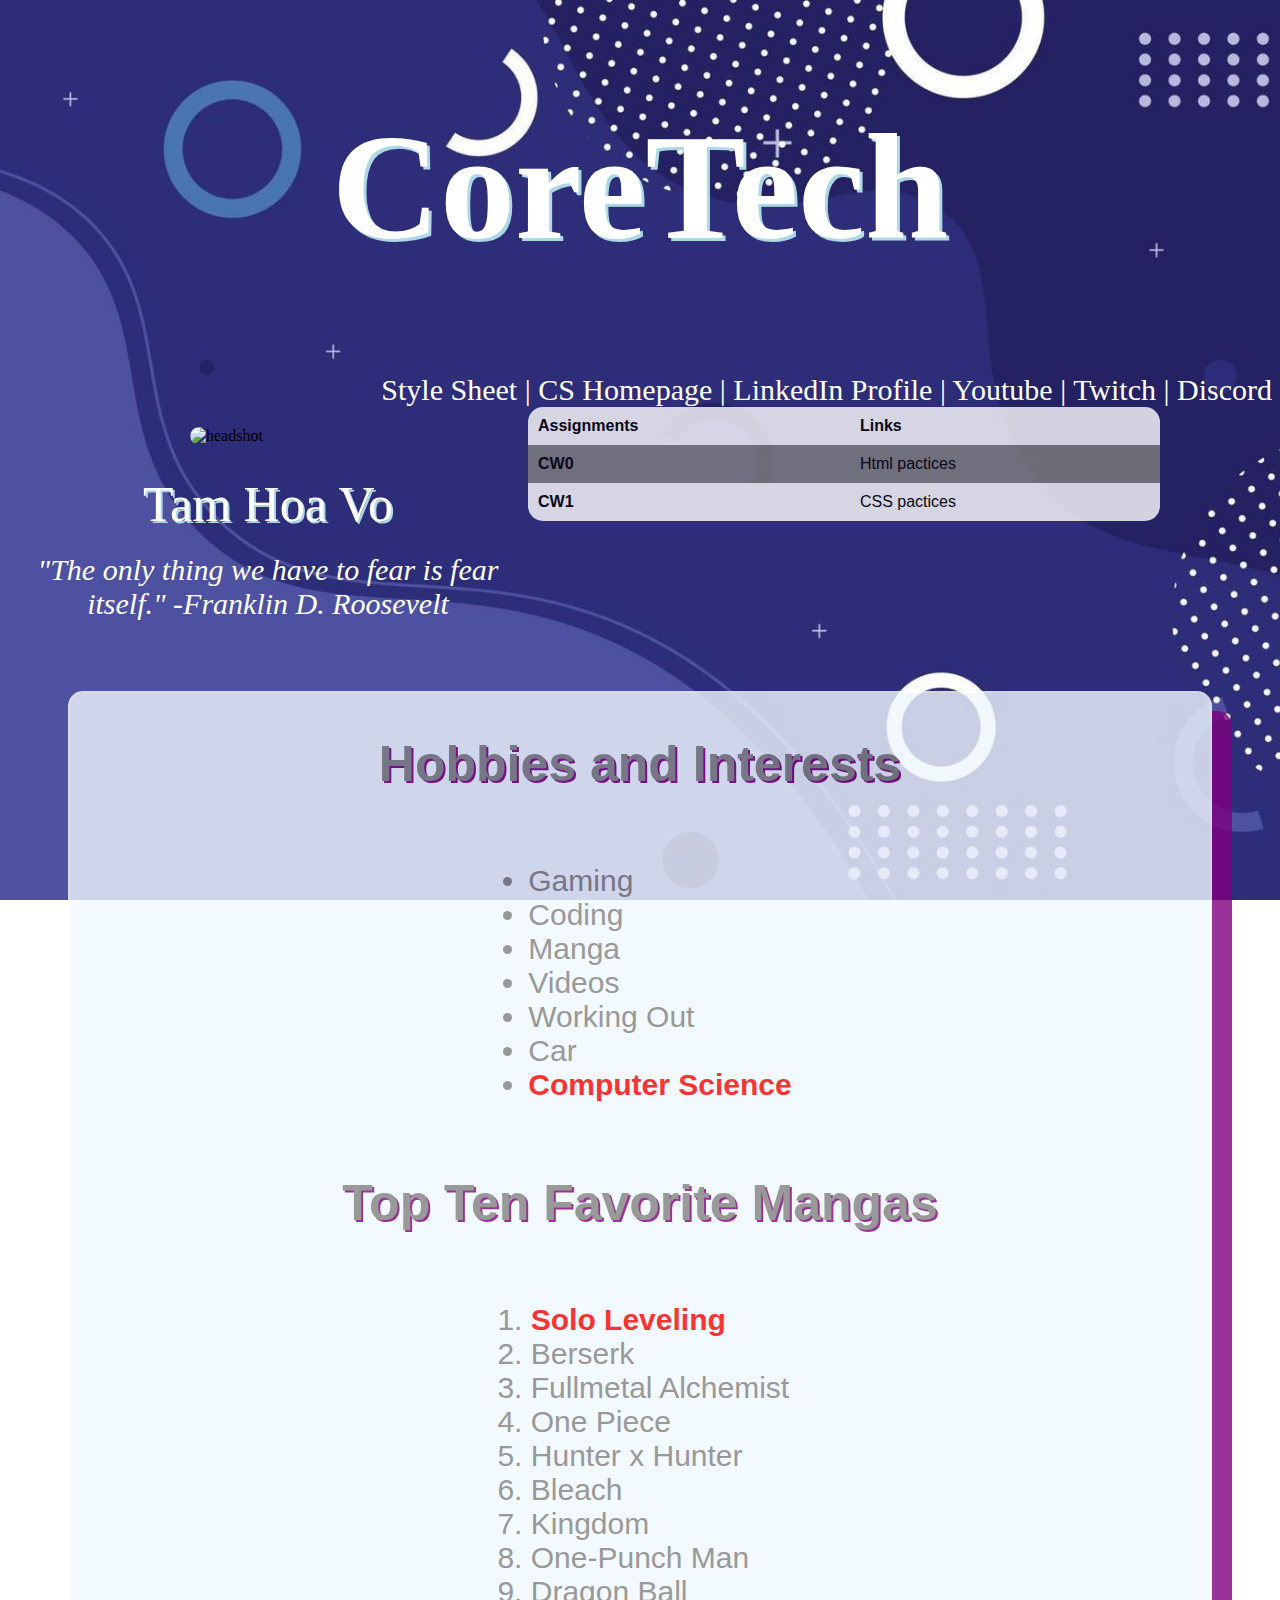
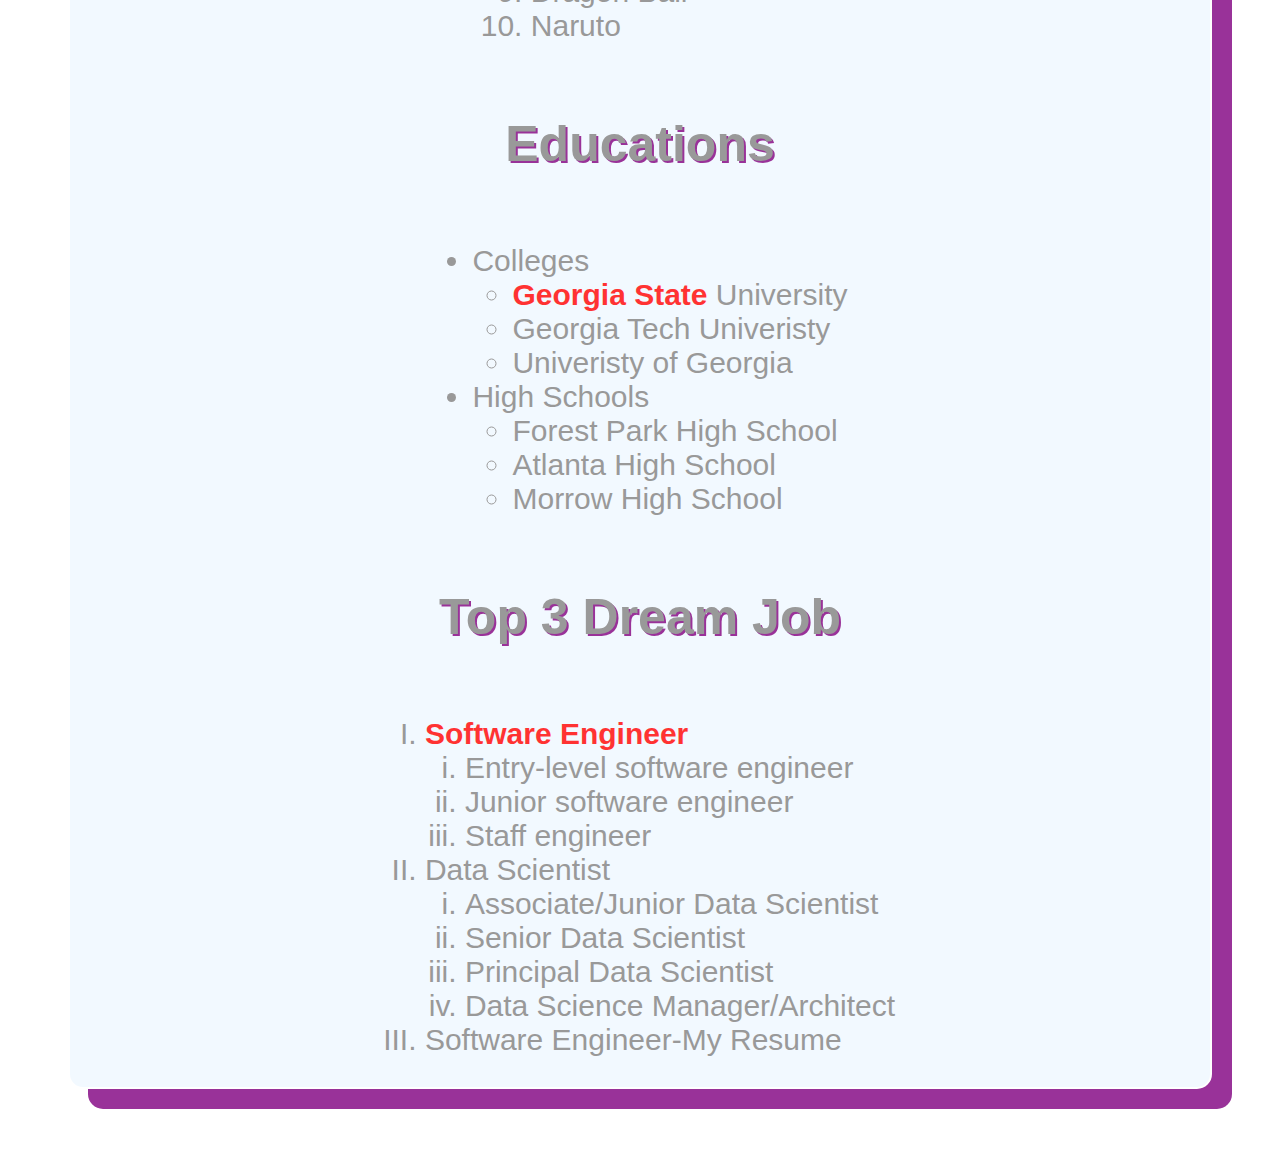
==== index.html @ f17f8818 "Add all files in homework1" ====
<!DOCTYPE html>
<html>
    <head>
        <meta charset="UTF-8">
        <link rel="stylesheet" type="text/css" href="styles.css">
        <title>CoreTech</title>  
    </head>   
    <header>
        <h1>CoreTech</h1>
        <div id="link">
            <a class="homelink" href="styles.css">Style Sheet |</a> 
            <a class="homelink" href="https://csds.gsu.edu/">CS Homepage |</a>
            <a class="homelink" href="https://www.linkedin.com/in/tamhoavo/">LinkedIn Profile |</a>
            <a class="homelink" href="https://www.youtube.com/">Youtube |</a>
            <a class="homelink" href="https://www.twitch.tv/">Twitch |</a>
            <a class="homelink" href="https://discord.com/">Discord</a>
        </div>     
    </header>
    <body>
        <!--profile-->
        <div id="pfp">
            <div id="photo-con">
                <img id="photo" img src="headshot.JPG" alt="headshot">
                <div class="name">Tam Hoa Vo</div>
                <div class="quote">"The only thing we have to fear is fear itself." -Franklin D. Roosevelt</div>
            </div> 
            <!--table area--> 
            <table id="table">
                <!--row1-->
                <tr class="twhite">
                    <th>Assignments</th>
                    <th>Links</th>
                </tr>
                <!--row2-->
                <tr class="tgray">
                    <th>CW0</th>
                    <td><a class="tablelink" href="https://codd.cs.gsu.edu/~tvo72/wp/cw/cw0/index.html">Html pactices</a></td>
                </tr>
                <!--row3-->
                <tr class="twhite">
                    <th>CW1</th>
                    <td><a class="tablelink" href="https://codd.cs.gsu.edu/~tvo72/wp/cw/cw1/classwork01.html">CSS pactices</a></td>
                </tr>
            </table>
        </div>
        <!--List area-->   
        <div id="hobbies">
            <h2 class="listhead">Hobbies and Interests</h2>
            <ul class="list">
                <li><a class="listlink" href="https://www.reddit.com/r/gaming/">Gaming</a></li>
                <li><a class="listlink" href="https://code.org/">Coding</a></li>
                <li>Manga</li>
                <li>Videos</li>
                <li>Working Out</li>
                <li>Car</li>
                <li><span class="highlight">Computer Science</span></li>
            </ul>
            <h2 class="listhead">Top Ten Favorite Mangas</h2>
            <ol class="list">
                <li><span class="highlight">Solo Leveling</span></li>
                <li>Berserk</li>
                <li>Fullmetal Alchemist</li>
                <li>One Piece</li>
                <li>Hunter x Hunter</li>
                <li>Bleach</li>
                <li>Kingdom</li>
                <li>One-Punch Man</li>
                <li>Dragon Ball</li>
                <li>Naruto</li>
            </ol>
            <h2 class="listhead">Educations</h2>
            <ul class="list">
                <li>Colleges
                    <ul type="circle">
                        <li><span class="highlight">Georgia State</span> University</li>
                        <li>Georgia Tech Univeristy</li>
                        <li>Univeristy of Georgia</li>
                    </ul>
                </li>
                <li>High Schools
                    <ul type="circle">
                        <li>Forest Park High School</li>
                        <li>Atlanta High School</li>
                        <li>Morrow High School</li>
                    </ul>
                </li>
            </ul>
            <h2 class="listhead">Top 3 Dream Job</h2>
            <ol class="list" type="I">   
                <li><span class="highlight">Software Engineer</span>
                    <ol type="i">
                        <li>Entry-level software engineer</li>
                        <li>Junior software engineer</li>
                        <li>Staff engineer</li>
                    </ol>
                </li>
                <li>Data Scientist
                    <ol type="i">
                        <li>Associate/Junior Data Scientist</li>
                        <li>Senior Data Scientist</li>
                        <li>Principal Data Scientist</li>
                        <li>Data Science Manager/Architect</li>
                    </ol>
                </li>
                <li><a class="listlink" href="resume.pdf" target="_blank">Software Engineer-My Resume</a></li>
            </ol>
        </div>
    </body>
</html>
---- styles.css ----
body{
    background-image: url("background.jpg");
    background-attachment: fixed;
    background-position: center;
    background-repeat: no-repeat;
    background-size: cover;
}
h1{
    text-align: center;
    font-size: 150px;
    color: white;
    text-shadow: 3px 3px lightblue;
}
#link{
    font-size: 30px;
    text-align: right;
}
.homelink{
    color: white;
    text-decoration: none;
}
.homelink:hover{
    color: blue;
    text-decoration: underline;
}
#pfp{
    display: flex;
    justify-content: flex-start;
    align-items: flex-start;
    flex-direction: row;
}
#photo-con{
    display: flex;
    flex-direction: column;
    align-items: center;
}
#photo{
    z-index: 1;
    position: relative;
    height: 30%;
    width: 30%;
    object-fit: cover;
    border: 2px;
    border-radius: 15px;
    margin: 20px;
}
.quote{
    font-size:30px;
    font-style: italic;
    position: relative;
    color: white;
    text-align: center;
    margin: 10px;
    max-width: 500px;
}
.name{
    font-size:50px;
    position: relative;
    color: white;
    text-align: left;
    margin: 10px;
    text-shadow: 2px 2px lightblue;  
}
#table{
    width: 50%;
    border: 2px;
    border-radius: 15px;
    border-spacing: 0;
    overflow: hidden;
}
th, td{
    padding: 10px;
    text-align: left;
}
.twhite{
    background-color: white;
    text-align: left;
    font-family: Arial, Helvetica, sans-serif;
    text-shadow: 1px 1px 1px 1px lightcyan;
    opacity: 0.8;
}
.tgray{
    background-color: gray;
    text-align: left;
    font-family: Arial, Helvetica, sans-serif;
    text-shadow: 1px 1px 1px 1px lightcyan;
    opacity: 0.8;
}
.tablelink{
    color: black;
    text-decoration: none;
}
.tablelink:hover{
    color: blue;
    text-decoration: underline;
}
#hobbies{
    display: flex;
    justify-content: flex-start;
    align-items: center;
    flex-direction: column;
    border: 2px solid white;
    border-radius: 15px;
    box-shadow: 20px 20px purple;
    background-color: aliceblue;  
    opacity: 0.8;
    margin: 60px;
}
.listhead{
    font-size: 50px;
    color: gray;
    text-shadow: 2px 2px purple;
    font-family: Arial, Helvetica, sans-serif;
}
.list{
    color: gray;
    font-size: 30px;
    font-family: Arial, Helvetica, sans-serif;
}
.listlink{
    color: gray;
    text-decoration: none;
}
.listlink:hover{
    color: blue;
    text-decoration: underline;
}
.highlight{
    color: red;
    font-weight: bold;
}
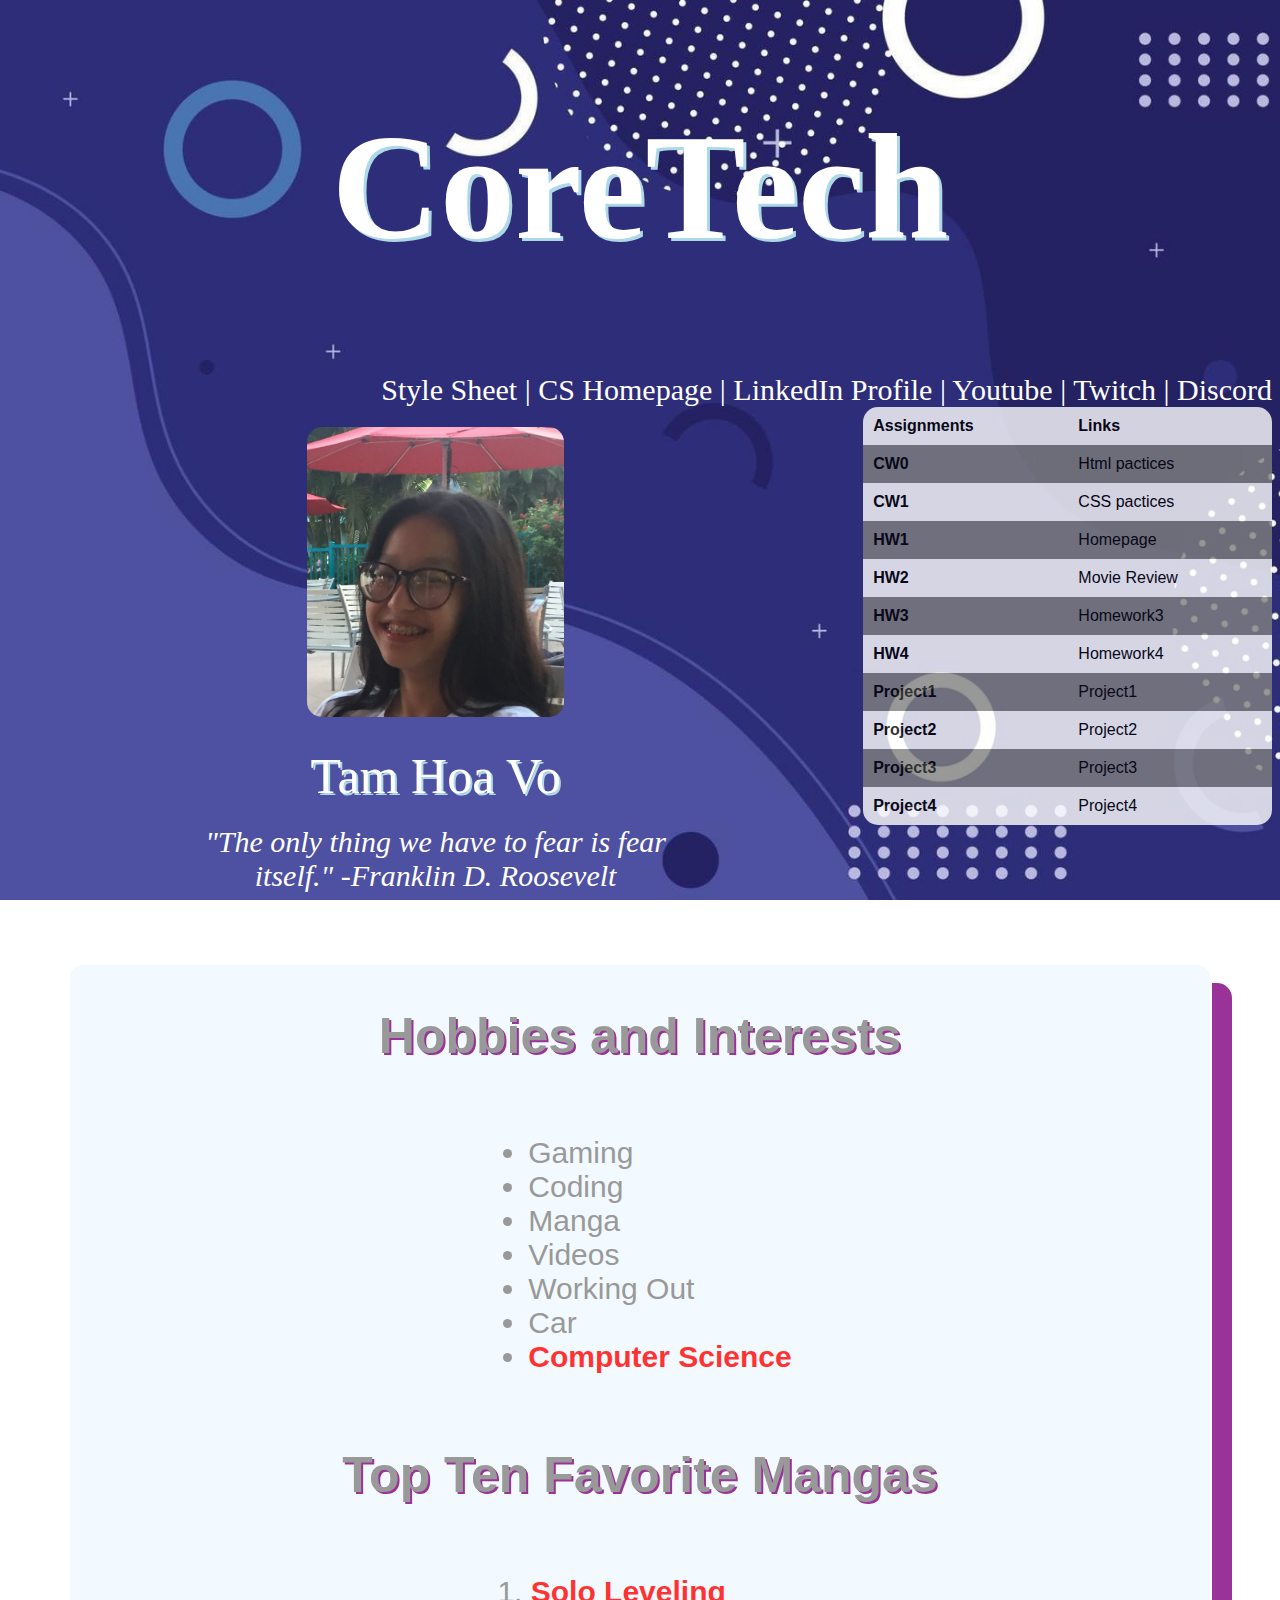
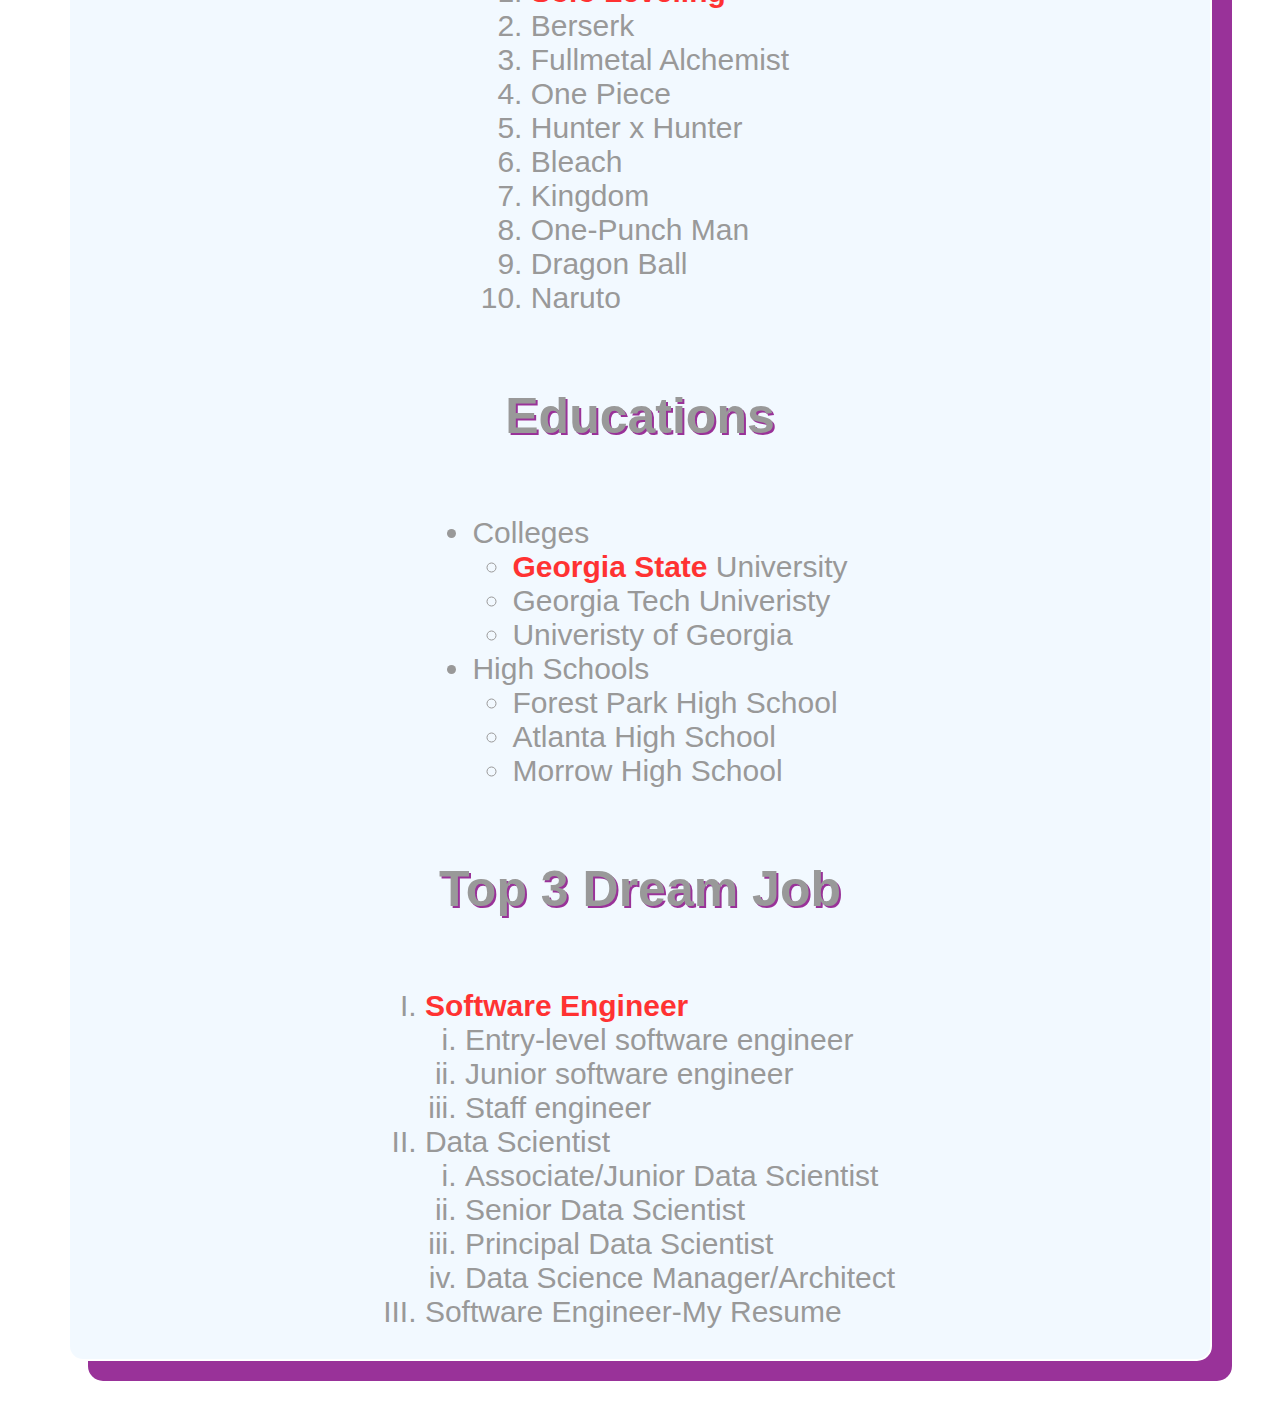
==== commit 9399cab6: "file updates for hw2" ====
--- a/index.html
+++ b/index.html
@@ -1,109 +1,149 @@
-<!DOCTYPE html>
-<html>
-    <head>
-        <meta charset="UTF-8">
-        <link rel="stylesheet" type="text/css" href="styles.css">
-        <title>CoreTech</title>  
-    </head>   
-    <header>
-        <h1>CoreTech</h1>
-        <div id="link">
-            <a class="homelink" href="styles.css">Style Sheet |</a> 
-            <a class="homelink" href="https://csds.gsu.edu/">CS Homepage |</a>
-            <a class="homelink" href="https://www.linkedin.com/in/tamhoavo/">LinkedIn Profile |</a>
-            <a class="homelink" href="https://www.youtube.com/">Youtube |</a>
-            <a class="homelink" href="https://www.twitch.tv/">Twitch |</a>
-            <a class="homelink" href="https://discord.com/">Discord</a>
-        </div>     
-    </header>
-    <body>
-        <!--profile-->
-        <div id="pfp">
-            <div id="photo-con">
-                <img id="photo" img src="headshot.JPG" alt="headshot">
-                <div class="name">Tam Hoa Vo</div>
-                <div class="quote">"The only thing we have to fear is fear itself." -Franklin D. Roosevelt</div>
-            </div> 
-            <!--table area--> 
-            <table id="table">
-                <!--row1-->
-                <tr class="twhite">
-                    <th>Assignments</th>
-                    <th>Links</th>
-                </tr>
-                <!--row2-->
-                <tr class="tgray">
-                    <th>CW0</th>
-                    <td><a class="tablelink" href="https://codd.cs.gsu.edu/~tvo72/wp/cw/cw0/index.html">Html pactices</a></td>
-                </tr>
-                <!--row3-->
-                <tr class="twhite">
-                    <th>CW1</th>
-                    <td><a class="tablelink" href="https://codd.cs.gsu.edu/~tvo72/wp/cw/cw1/classwork01.html">CSS pactices</a></td>
-                </tr>
-            </table>
-        </div>
-        <!--List area-->   
-        <div id="hobbies">
-            <h2 class="listhead">Hobbies and Interests</h2>
-            <ul class="list">
-                <li><a class="listlink" href="https://www.reddit.com/r/gaming/">Gaming</a></li>
-                <li><a class="listlink" href="https://code.org/">Coding</a></li>
-                <li>Manga</li>
-                <li>Videos</li>
-                <li>Working Out</li>
-                <li>Car</li>
-                <li><span class="highlight">Computer Science</span></li>
-            </ul>
-            <h2 class="listhead">Top Ten Favorite Mangas</h2>
-            <ol class="list">
-                <li><span class="highlight">Solo Leveling</span></li>
-                <li>Berserk</li>
-                <li>Fullmetal Alchemist</li>
-                <li>One Piece</li>
-                <li>Hunter x Hunter</li>
-                <li>Bleach</li>
-                <li>Kingdom</li>
-                <li>One-Punch Man</li>
-                <li>Dragon Ball</li>
-                <li>Naruto</li>
-            </ol>
-            <h2 class="listhead">Educations</h2>
-            <ul class="list">
-                <li>Colleges
-                    <ul type="circle">
-                        <li><span class="highlight">Georgia State</span> University</li>
-                        <li>Georgia Tech Univeristy</li>
-                        <li>Univeristy of Georgia</li>
-                    </ul>
-                </li>
-                <li>High Schools
-                    <ul type="circle">
-                        <li>Forest Park High School</li>
-                        <li>Atlanta High School</li>
-                        <li>Morrow High School</li>
-                    </ul>
-                </li>
-            </ul>
-            <h2 class="listhead">Top 3 Dream Job</h2>
-            <ol class="list" type="I">   
-                <li><span class="highlight">Software Engineer</span>
-                    <ol type="i">
-                        <li>Entry-level software engineer</li>
-                        <li>Junior software engineer</li>
-                        <li>Staff engineer</li>
-                    </ol>
-                </li>
-                <li>Data Scientist
-                    <ol type="i">
-                        <li>Associate/Junior Data Scientist</li>
-                        <li>Senior Data Scientist</li>
-                        <li>Principal Data Scientist</li>
-                        <li>Data Science Manager/Architect</li>
-                    </ol>
-                </li>
-                <li><a class="listlink" href="resume.pdf" target="_blank">Software Engineer-My Resume</a></li>
-            </ol>
-        </div>
-    </body>
+<!DOCTYPE html>
+<html>
+    <head>
+        <meta charset="UTF-8">
+        <link rel="stylesheet" type="text/css" href="styles.css">
+        <title>CoreTech</title>  
+    </head>   
+    <header>
+        <h1>CoreTech</h1>
+        <div id="link">
+            <a class="homelink" href="styles.css">Style Sheet |</a> 
+            <a class="homelink" href="https://csds.gsu.edu/">CS Homepage |</a>
+            <a class="homelink" href="https://www.linkedin.com/in/tamhoavo/">LinkedIn Profile |</a>
+            <a class="homelink" href="https://www.youtube.com/">Youtube |</a>
+            <a class="homelink" href="https://www.twitch.tv/">Twitch |</a>
+            <a class="homelink" href="https://discord.com/">Discord</a>
+        </div>     
+    </header>
+    <body>
+        <!--profile-->
+        <div id="pfp">
+            <div id="photo-con">
+                <img id="photo" img src="headshot.JPG" alt="headshot">
+                <div class="name">Tam Hoa Vo</div>
+                <div class="quote">"The only thing we have to fear is fear itself." -Franklin D. Roosevelt</div>
+            </div> 
+            <!--table area--> 
+            <table id="table">
+                <!--row1-->
+                <tr class="twhite">
+                    <th>Assignments</th>
+                    <th>Links</th>
+                </tr>
+                <!--row2-->
+                <tr class="tgray">
+                    <th>CW0</th>
+                    <td><a class="tablelink" href="https://codd.cs.gsu.edu/~tvo72/wp/cw/cw0/index.html">Html pactices</a></td>
+                </tr>
+                <!--row3-->
+                <tr class="twhite">
+                    <th>CW1</th>
+                    <td><a class="tablelink" href="https://codd.cs.gsu.edu/~tvo72/wp/cw/cw1/classwork01.html">CSS pactices</a></td>
+                </tr>
+                <!--row4-->
+                <tr class="tgray">
+                    <th>HW1</th>
+                    <td><a class="tablelink" href="index.html">Homepage</a></td>
+                </tr>
+                <!--row5-->
+                <tr class="twhite">
+                    <th>HW2</th>
+                    <td><a class="tablelink" href="https://codd.cs.gsu.edu/~tvo72/wp/hw/hw2/tmnt.html">Movie Review</a></td>
+                </tr>
+                <!--row6-->
+                <tr class="tgray">
+                    <th>HW3</th>
+                    <td><a class="tablelink" href="">Homework3</a></td>
+                </tr>
+                <!--row7-->
+                <tr class="twhite">
+                    <th>HW4</th>
+                    <td><a class="tablelink" href="">Homework4</a></td>
+                </tr>
+                <!--row8-->
+                <tr class="tgray">
+                    <th>Project1</th>
+                    <td><a class="tablelink" href="">Project1</a></td>
+                </tr>
+                <!--row9-->
+                <tr class="twhite">
+                    <th>Project2</th>
+                    <td><a class="tablelink" href="">Project2</a></td>
+                </tr>
+                <!--row10-->
+                <tr class="tgray">
+                    <th>Project3</th>
+                    <td><a class="tablelink" href="">Project3</a></td>
+                </tr>
+                <!--row11-->
+                <tr class="twhite">
+                    <th>Project4</th>
+                    <td><a class="tablelink" href="">Project4</a></td>
+                </tr>
+            </table>
+        </div>
+        <!--List area-->   
+        <div id="hobbies">
+            <h2 class="listhead">Hobbies and Interests</h2>
+            <ul class="list">
+                <li><a class="listlink" href="https://www.reddit.com/r/gaming/">Gaming</a></li>
+                <li><a class="listlink" href="https://code.org/">Coding</a></li>
+                <li>Manga</li>
+                <li>Videos</li>
+                <li>Working Out</li>
+                <li>Car</li>
+                <li><span class="highlight">Computer Science</span></li>
+            </ul>
+            <h2 class="listhead">Top Ten Favorite Mangas</h2>
+            <ol class="list">
+                <li><span class="highlight">Solo Leveling</span></li>
+                <li>Berserk</li>
+                <li>Fullmetal Alchemist</li>
+                <li>One Piece</li>
+                <li>Hunter x Hunter</li>
+                <li>Bleach</li>
+                <li>Kingdom</li>
+                <li>One-Punch Man</li>
+                <li>Dragon Ball</li>
+                <li>Naruto</li>
+            </ol>
+            <h2 class="listhead">Educations</h2>
+            <ul class="list">
+                <li>Colleges
+                    <ul type="circle">
+                        <li><span class="highlight">Georgia State</span> University</li>
+                        <li>Georgia Tech Univeristy</li>
+                        <li>Univeristy of Georgia</li>
+                    </ul>
+                </li>
+                <li>High Schools
+                    <ul type="circle">
+                        <li>Forest Park High School</li>
+                        <li>Atlanta High School</li>
+                        <li>Morrow High School</li>
+                    </ul>
+                </li>
+            </ul>
+            <h2 class="listhead">Top 3 Dream Job</h2>
+            <ol class="list" type="I">   
+                <li><span class="highlight">Software Engineer</span>
+                    <ol type="i">
+                        <li>Entry-level software engineer</li>
+                        <li>Junior software engineer</li>
+                        <li>Staff engineer</li>
+                    </ol>
+                </li>
+                <li>Data Scientist
+                    <ol type="i">
+                        <li>Associate/Junior Data Scientist</li>
+                        <li>Senior Data Scientist</li>
+                        <li>Principal Data Scientist</li>
+                        <li>Data Science Manager/Architect</li>
+                    </ol>
+                </li>
+                <li><a class="listlink" href="resume.pdf" target="_blank">Software Engineer-My Resume</a></li>
+            </ol>
+        </div>
+    </body>
 </html>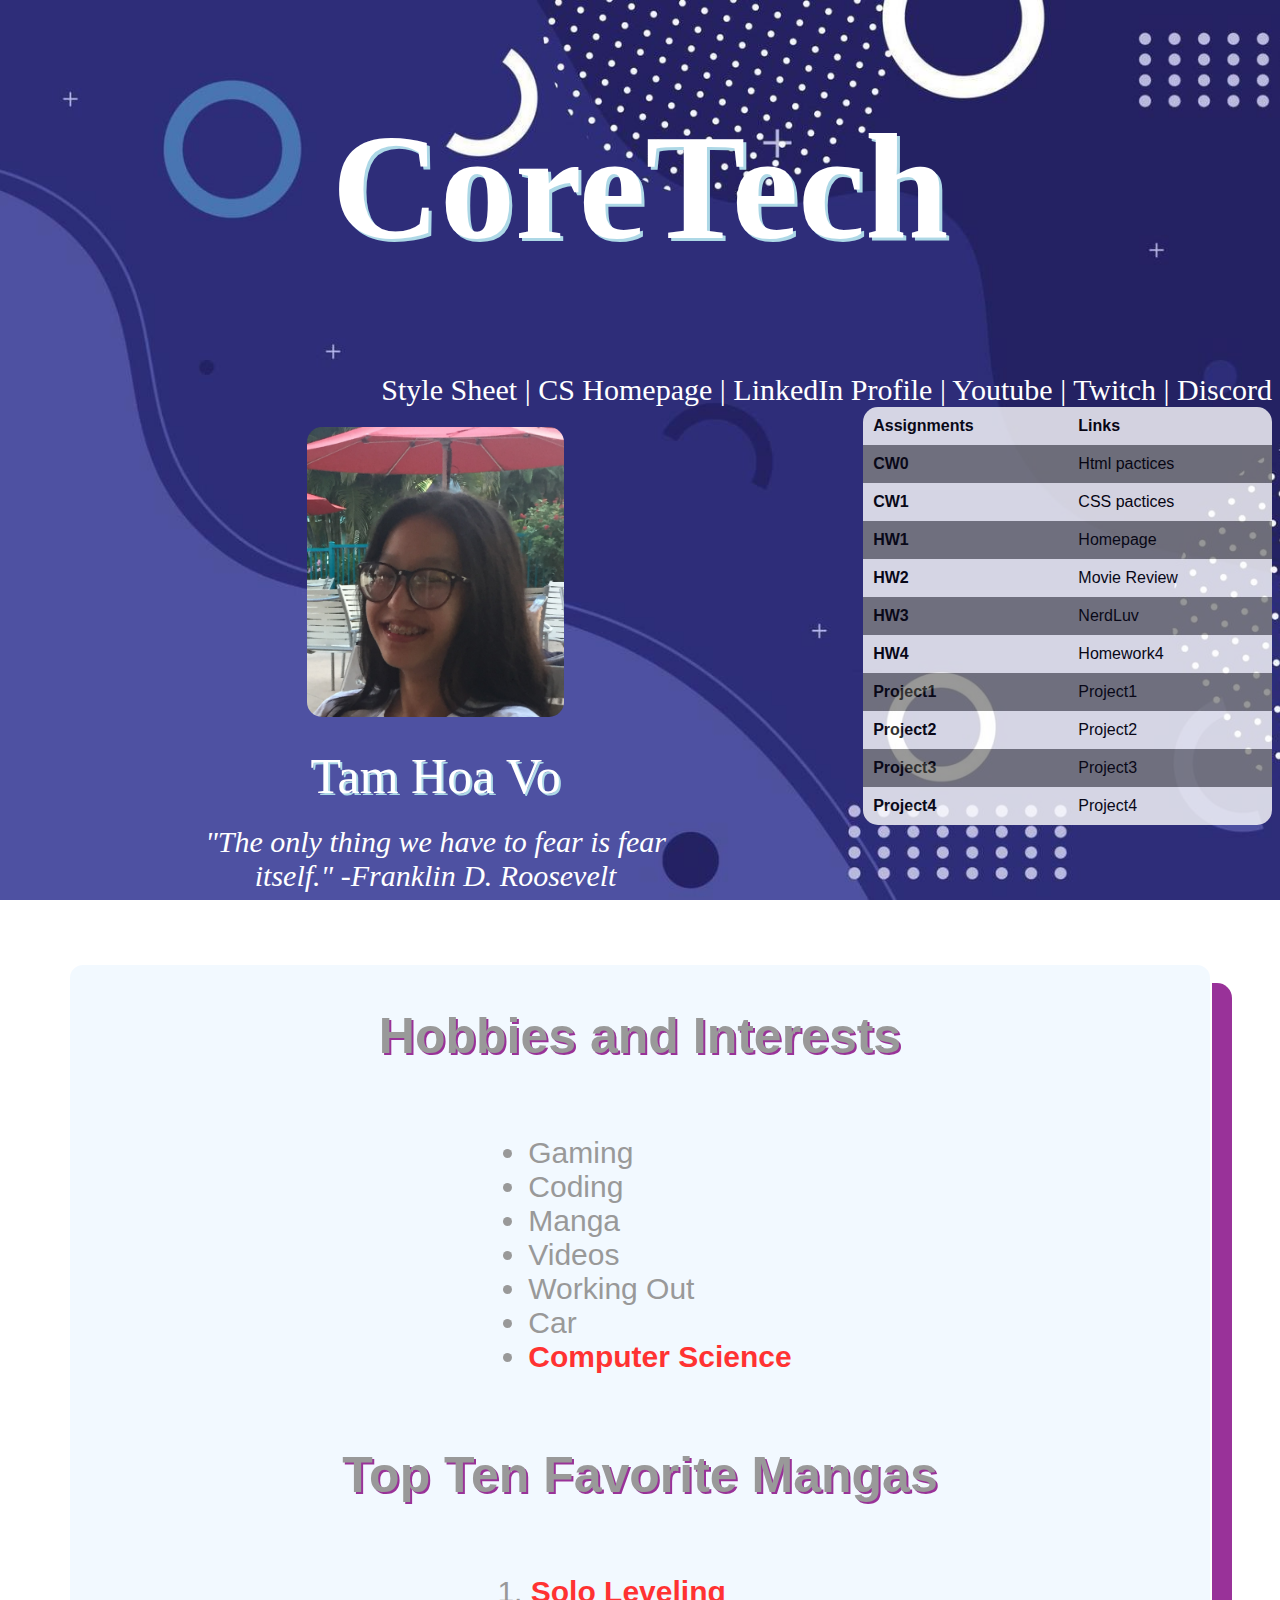
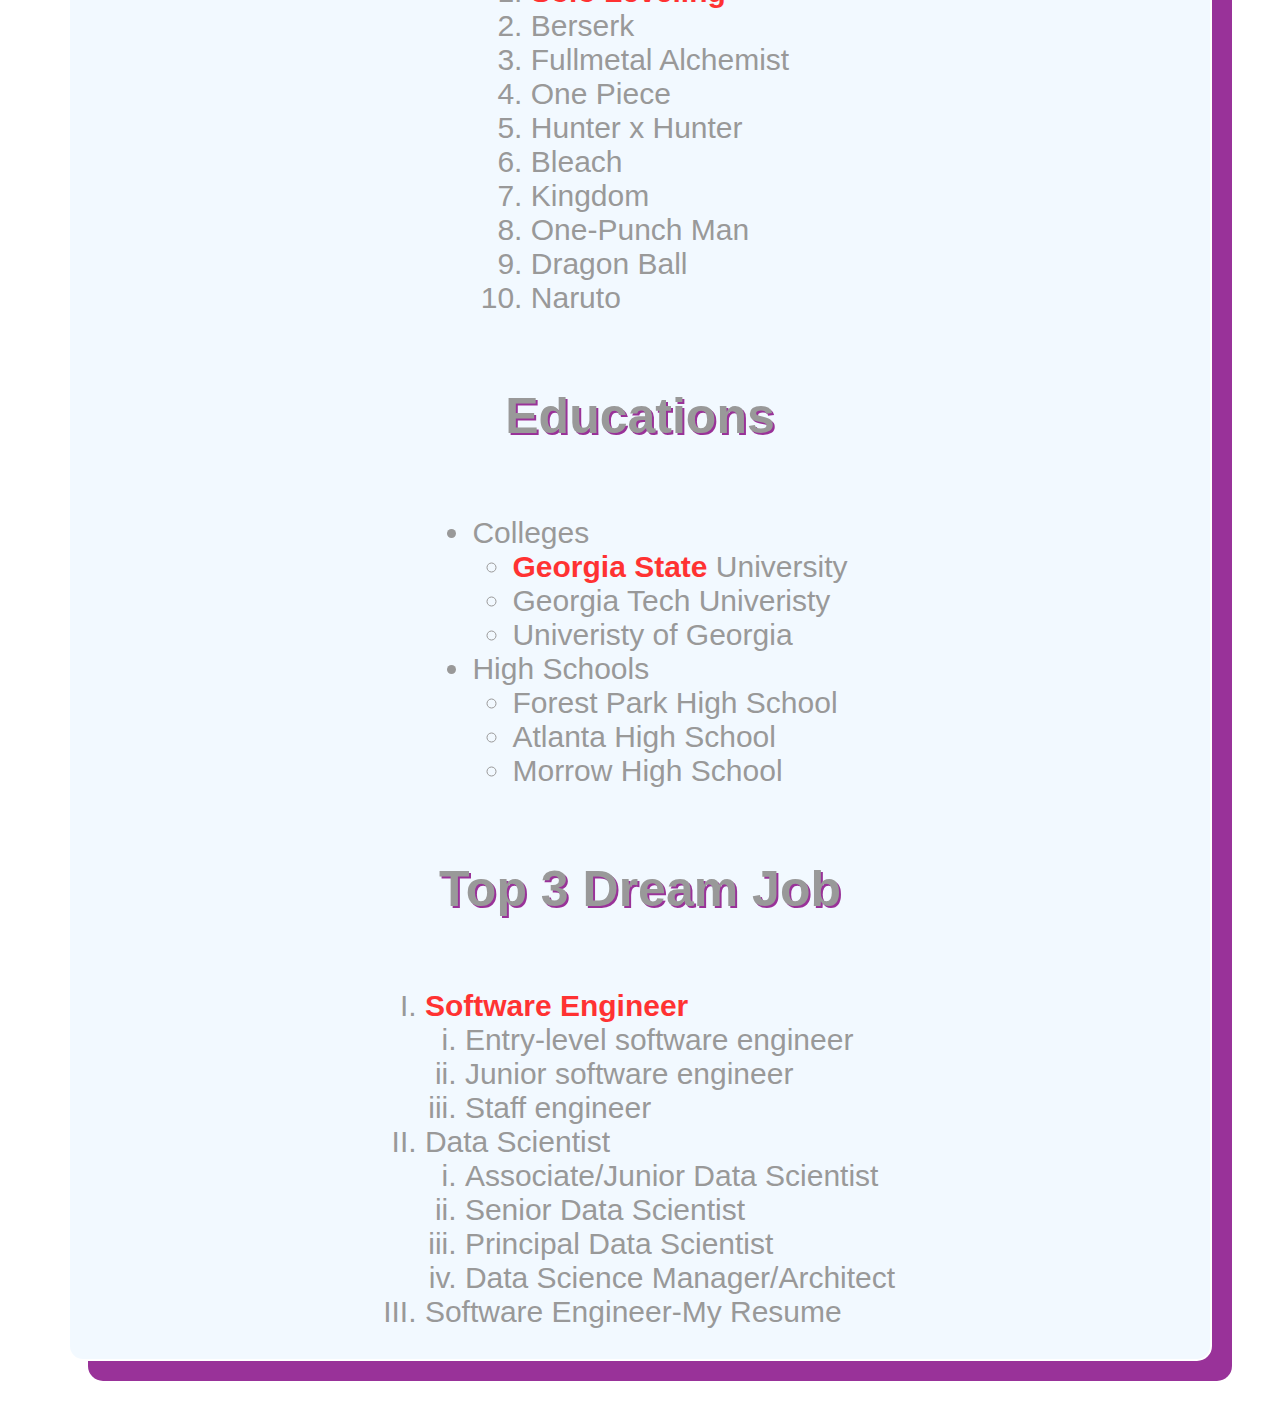
==== commit 2581baa9: "hw3 updated" ====
--- a/index.html
+++ b/index.html
@@ -54,7 +54,7 @@
                 <!--row6-->
                 <tr class="tgray">
                     <th>HW3</th>
-                    <td><a class="tablelink" href="">Homework3</a></td>
+                    <td><a class="tablelink" href="https://codd.cs.gsu.edu/~tvo72/wp/hw/hw3/index.php">NerdLuv</a></td>
                 </tr>
                 <!--row7-->
                 <tr class="twhite">
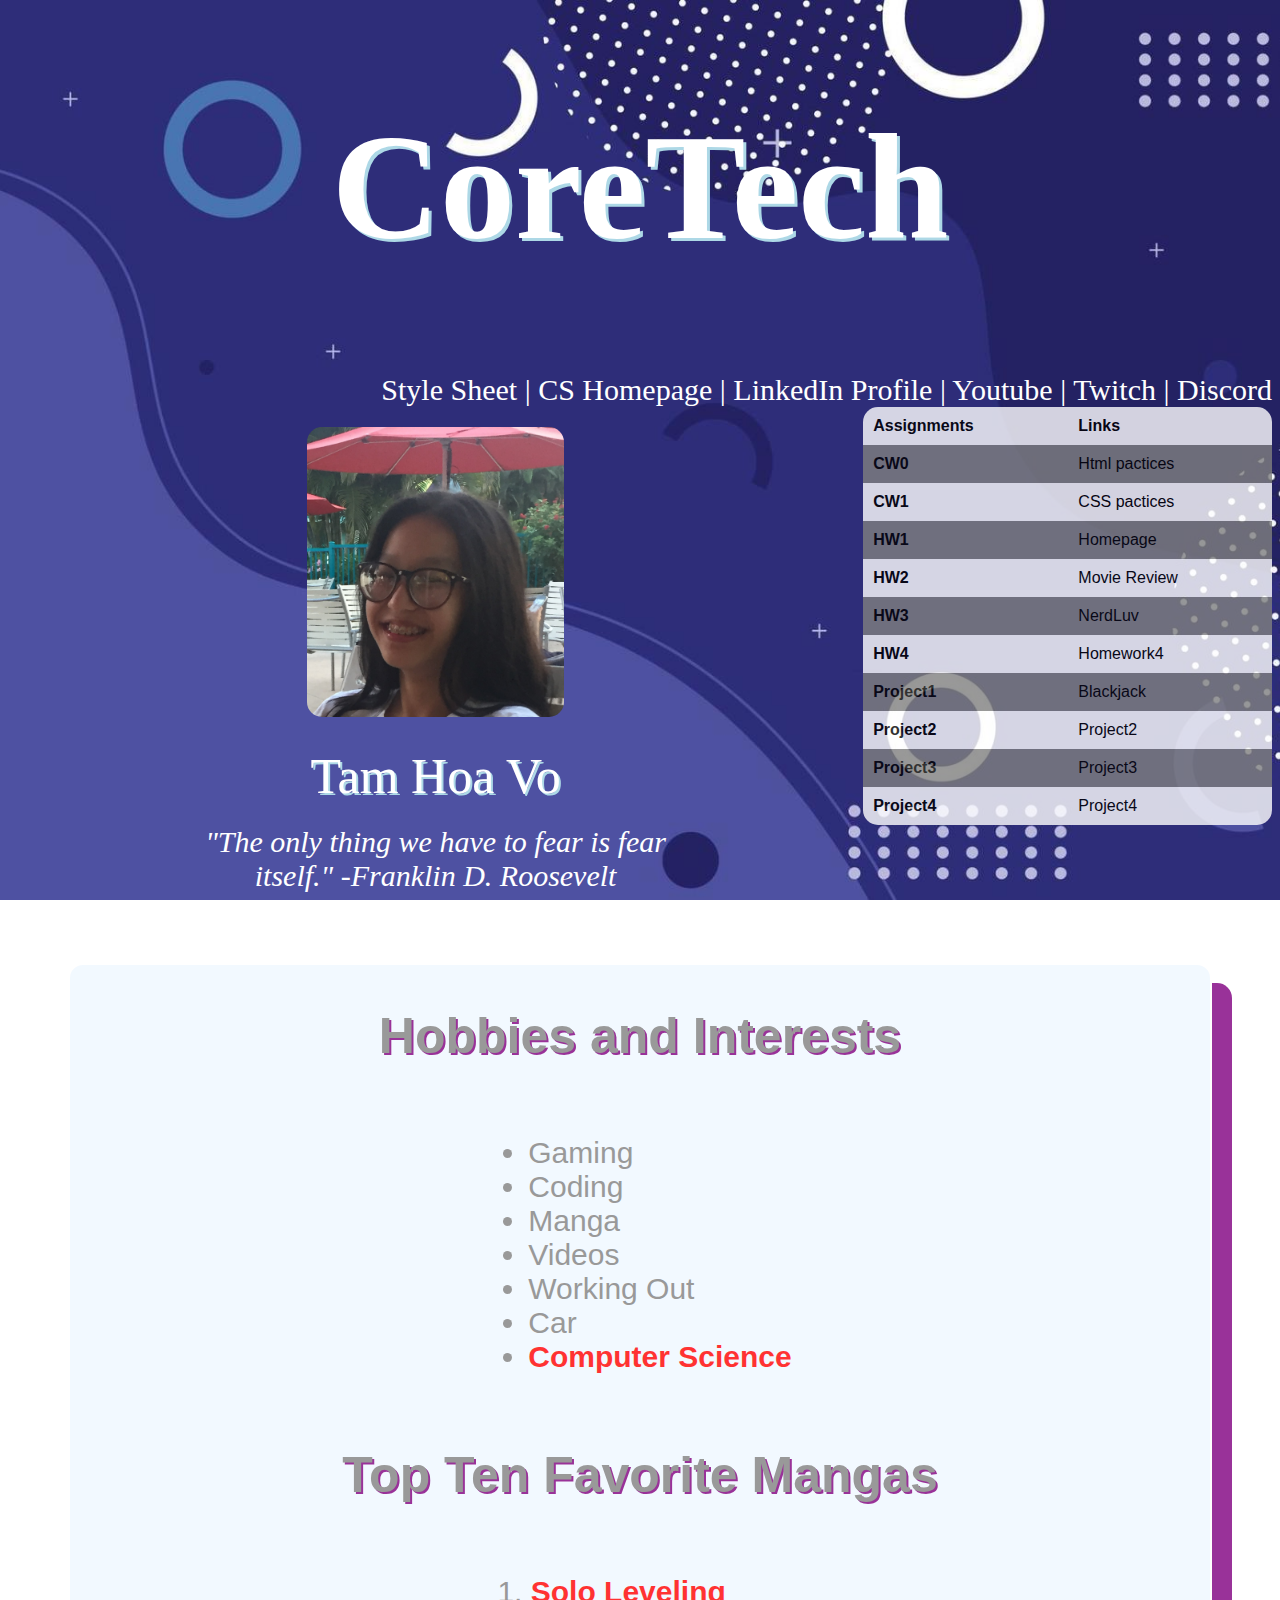
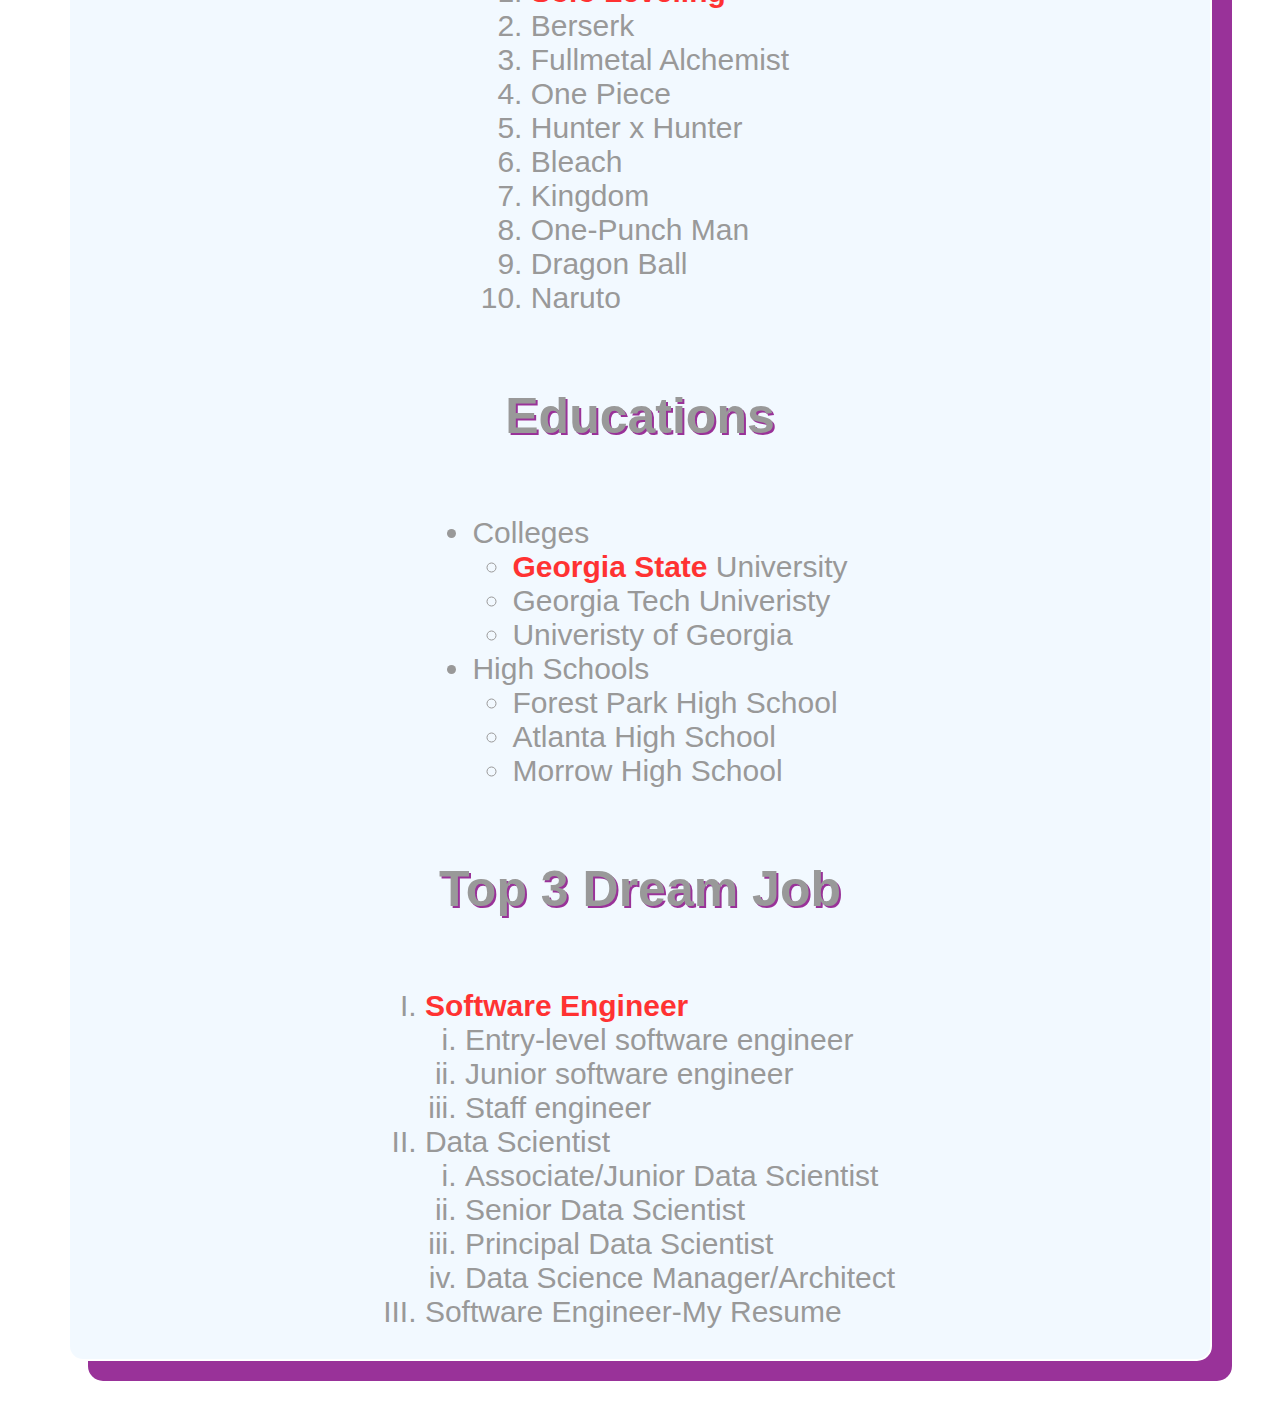
==== commit fd8aacdc: "updated project 1" ====
--- a/index.html
+++ b/index.html
@@ -64,7 +64,7 @@
                 <!--row8-->
                 <tr class="tgray">
                     <th>Project1</th>
-                    <td><a class="tablelink" href="">Project1</a></td>
+                    <td><a class="tablelink" href="https://github.com/Kennypham777/Project1-Blackjack">Blackjack</a></td>
                 </tr>
                 <!--row9-->
                 <tr class="twhite">
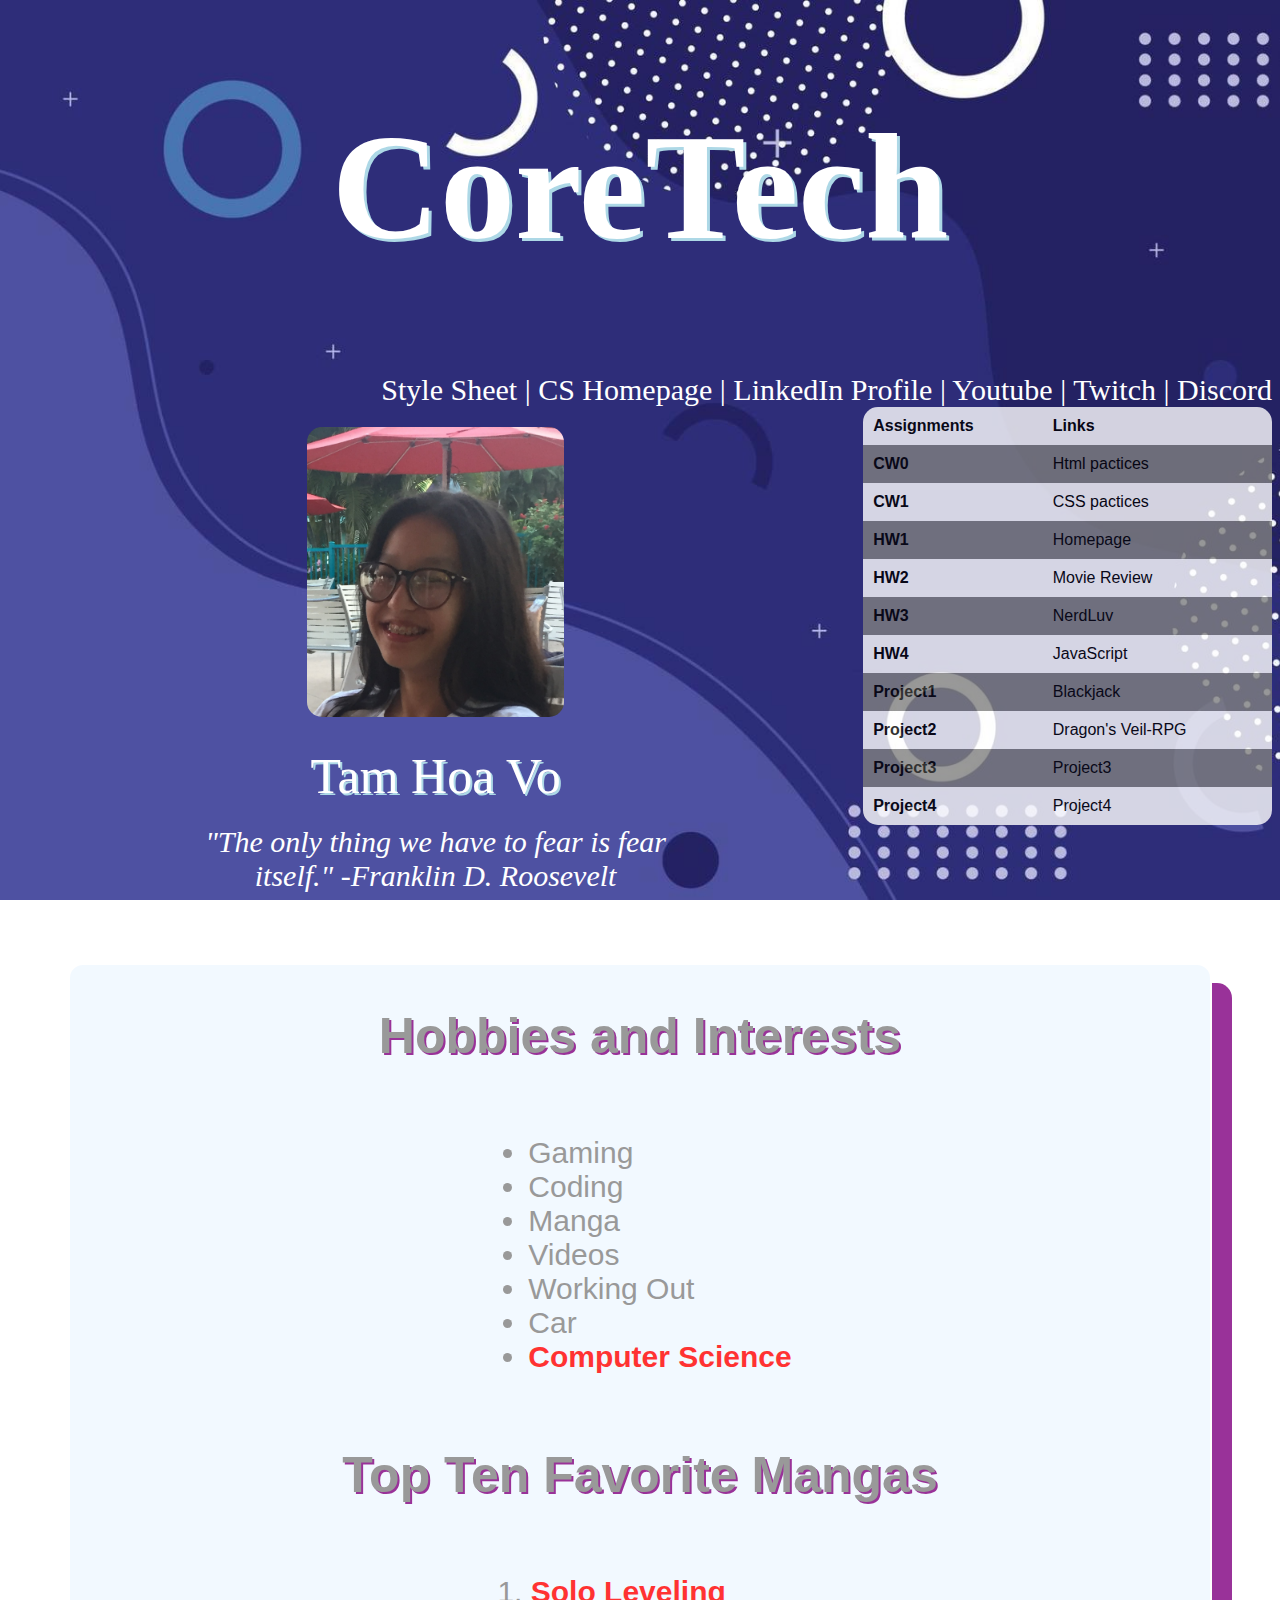
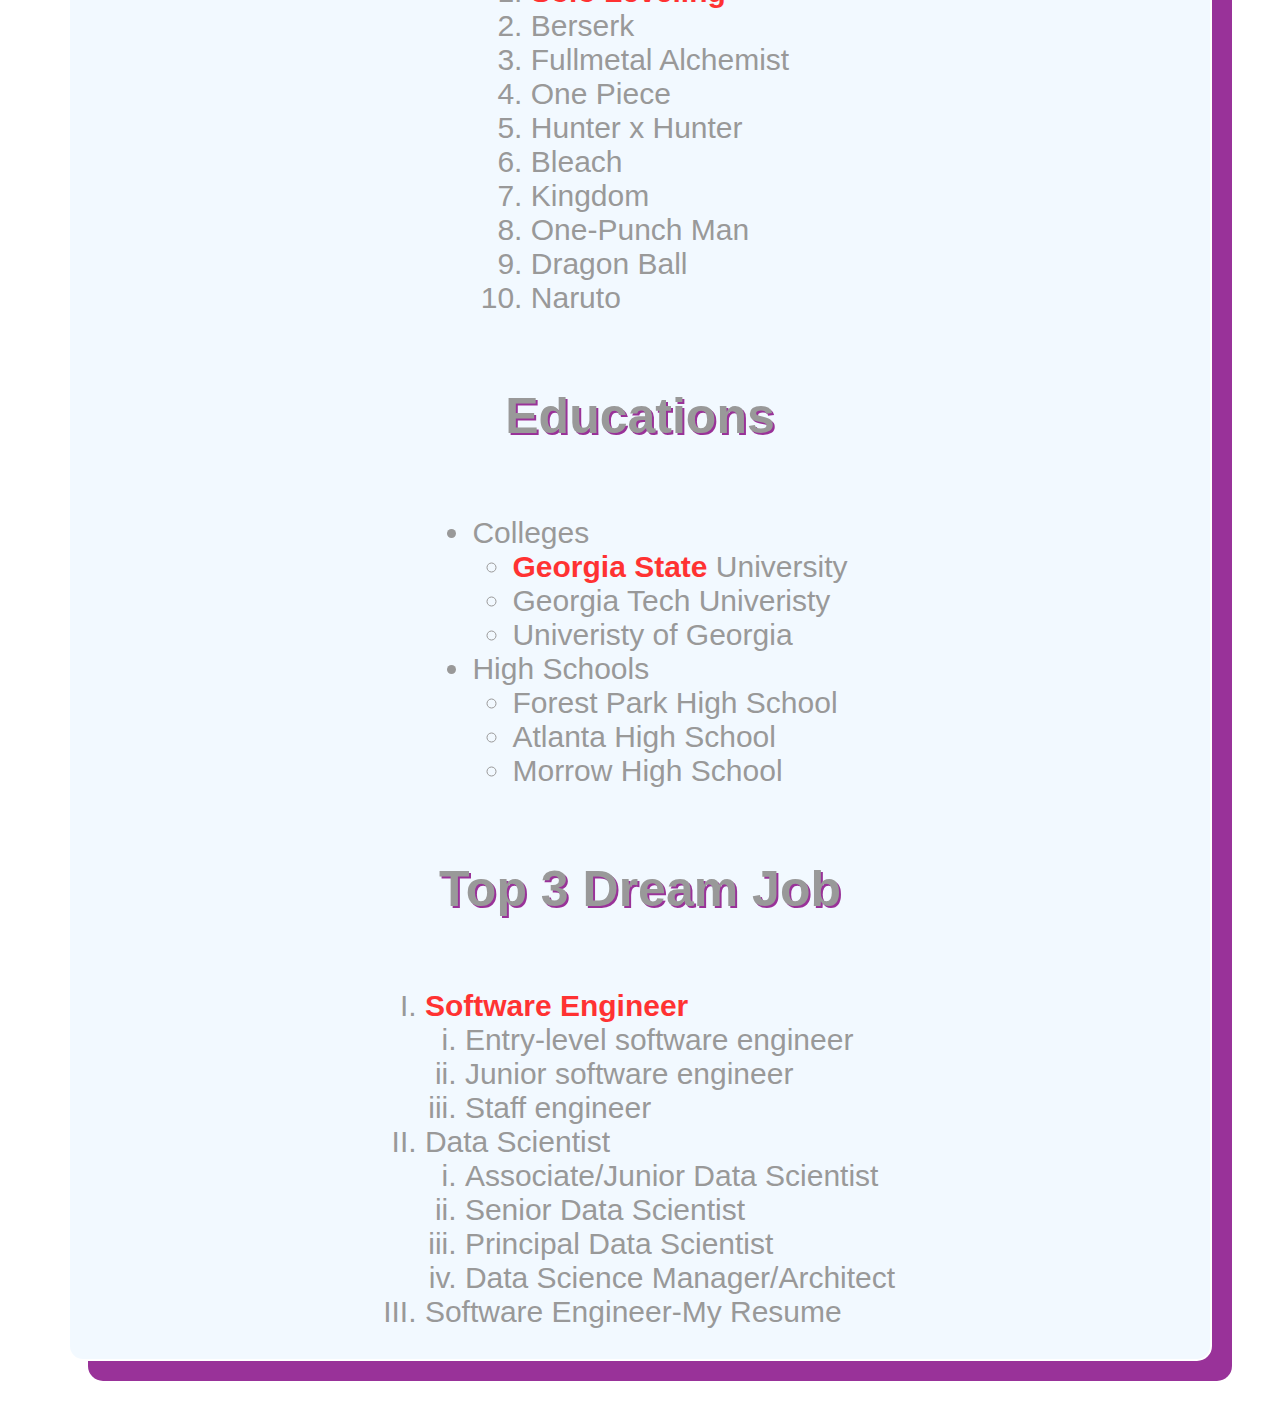
==== commit effd4309: "update for hw4" ====
--- a/index.html
+++ b/index.html
@@ -59,17 +59,17 @@
                 <!--row7-->
                 <tr class="twhite">
                     <th>HW4</th>
-                    <td><a class="tablelink" href="">Homework4</a></td>
+                    <td><a class="tablelink" href="https://codd.cs.gsu.edu/~tvo72/wp/hw/hw4/index.html">JavaScript</a></td>
                 </tr>
                 <!--row8-->
                 <tr class="tgray">
                     <th>Project1</th>
-                    <td><a class="tablelink" href="https://github.com/Kennypham777/Project1-Blackjack">Blackjack</a></td>
+                    <td><a class="tablelink" href="https://codd.cs.gsu.edu/~tvo72/wp/pw/pw1/intro.html">Blackjack</a></td>
                 </tr>
                 <!--row9-->
                 <tr class="twhite">
                     <th>Project2</th>
-                    <td><a class="tablelink" href="">Project2</a></td>
+                    <td><a class="tablelink" href="https://codd.cs.gsu.edu/~kpham32/WP/PW/Project2-RPG/intro.html">Dragon's Veil-RPG</a></td>
                 </tr>
                 <!--row10-->
                 <tr class="tgray">
